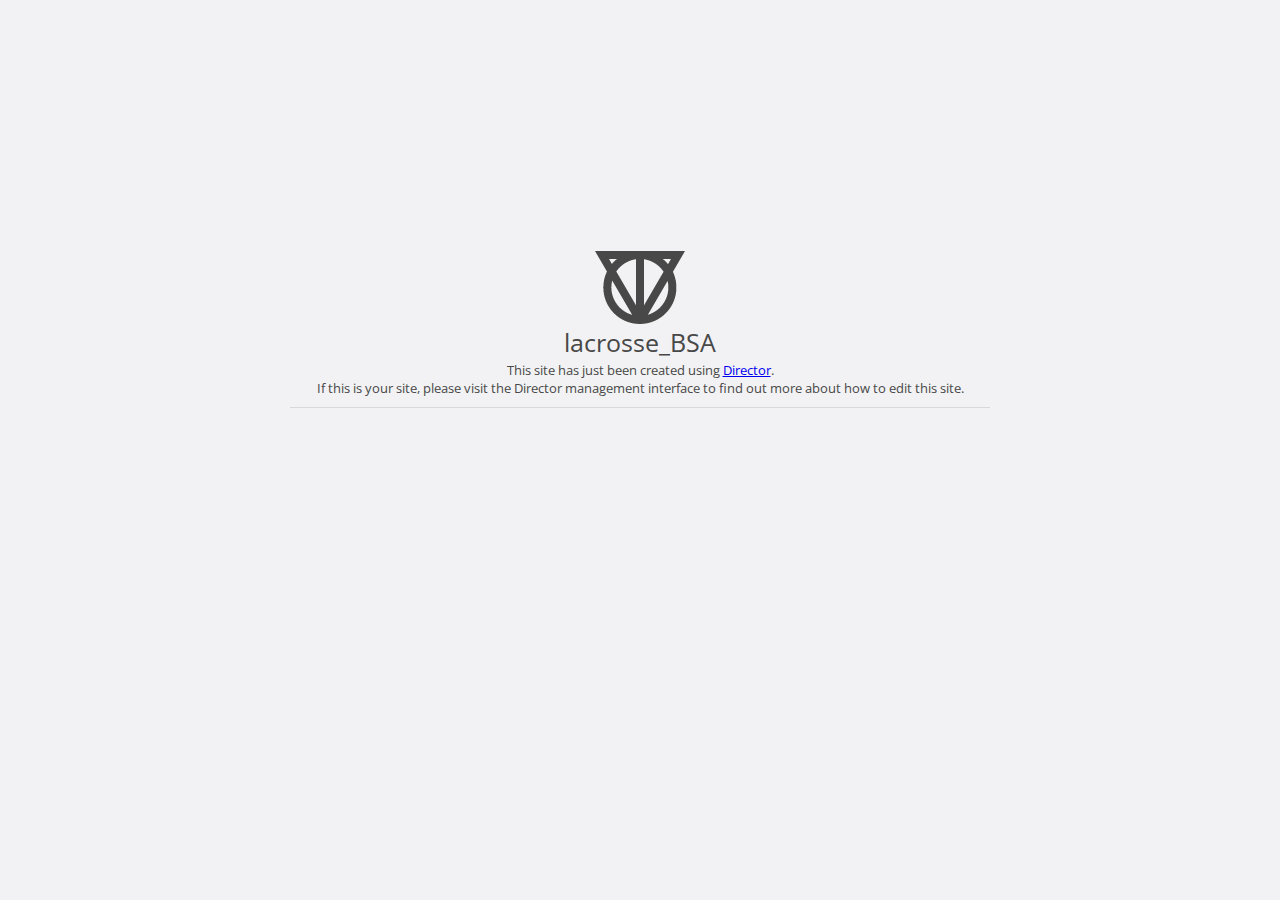
==== public/index.html @ e6af45fe ""first commit"" ====
<!doctype html>
<html lang='en'>
    <head>
        <meta charset="UTF-8"/>
        <meta name="viewport" content="width=device-width, initial-scale=1.0">
        <link rel="stylesheet" type="text/css" href="//fonts.googleapis.com/css?family=Open+Sans:100italic,400italic,700italic,100,400,700"/>
        <style type="text/css">html,body,div,span,h1,h2,p{border:0;vertical-align:baseline;font-size:100%;font:inherit;margin:0;padding:0}body{font-family:"Open Sans","Helvetica Neue",sans-serif;font-size:13px;color:#484848;background-color:#f2f2f4;line-height:1.4}.center-wrapper{text-align:center;position:absolute;top:0;bottom:0;left:50%;margin-left:-350px;width:700px;min-height:518px;z-index:10}.center{position:absolute;width:100%;top:50%;margin-top:-200px;padding-bottom:10px;border-bottom:1px solid rgba(0,0,0,.1)}.logo{background-image:url([data-uri]);background-repeat:no-repeat;height:74px;width:90px;margin:auto}h1{height:37px;line-height:37px;text-align:center;font-weight:normal;font-size:25px;text-align:center}h2{font-size:20px}@media (max-width:500px){.center-wrapper{left:0;margin-left:0;width:100%}h1{line-height:30px;height:auto}}</style>
        <title>lacrosse_BSA - Director</title>
    </head>
    <body class="notransition">
        <div class="center-wrapper">
            <div class="center">
                <div class="logo"></div>
                <h1>lacrosse_BSA</h1>
                <p>This site has just been created using <a href="https://director.tjhsst.edu">Director</a>.</p>
                <p>If this is your site, please visit the Director management interface to find out more about how to edit this site.</p>
            </div>
        </div>
    </body>
</html>
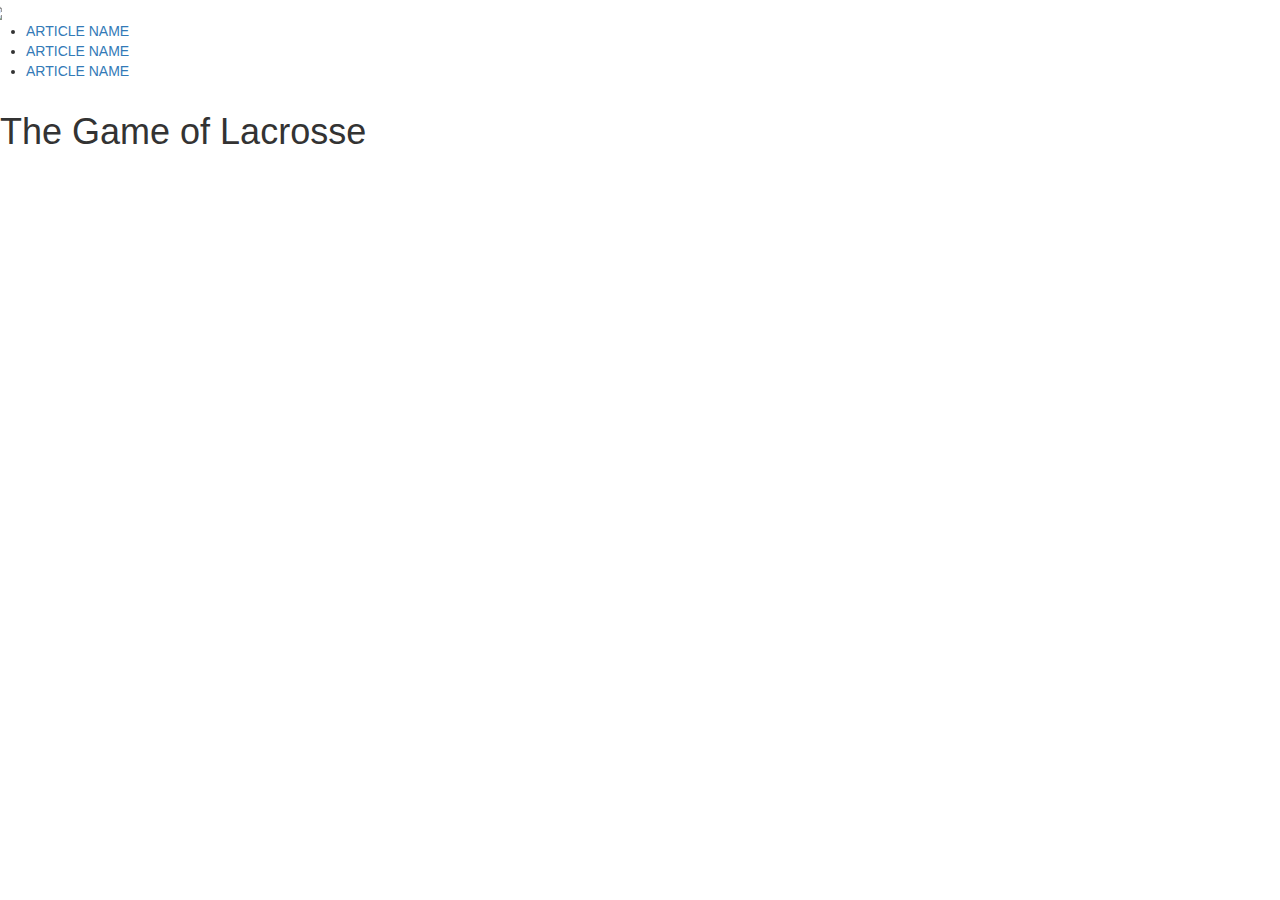
==== commit 7296d91f: "navbar and title sections done" ====
--- a/public/index.html
+++ b/public/index.html
@@ -2,19 +2,38 @@
 <html lang='en'>
     <head>
         <meta charset="UTF-8"/>
-        <meta name="viewport" content="width=device-width, initial-scale=1.0">
-        <link rel="stylesheet" type="text/css" href="//fonts.googleapis.com/css?family=Open+Sans:100italic,400italic,700italic,100,400,700"/>
-        <style type="text/css">html,body,div,span,h1,h2,p{border:0;vertical-align:baseline;font-size:100%;font:inherit;margin:0;padding:0}body{font-family:"Open Sans","Helvetica Neue",sans-serif;font-size:13px;color:#484848;background-color:#f2f2f4;line-height:1.4}.center-wrapper{text-align:center;position:absolute;top:0;bottom:0;left:50%;margin-left:-350px;width:700px;min-height:518px;z-index:10}.center{position:absolute;width:100%;top:50%;margin-top:-200px;padding-bottom:10px;border-bottom:1px solid rgba(0,0,0,.1)}.logo{background-image:url([data-uri]);background-repeat:no-repeat;height:74px;width:90px;margin:auto}h1{height:37px;line-height:37px;text-align:center;font-weight:normal;font-size:25px;text-align:center}h2{font-size:20px}@media (max-width:500px){.center-wrapper{left:0;margin-left:0;width:100%}h1{line-height:30px;height:auto}}</style>
+        <meta name="viewport" content="width=device-width">
+        <link rel="stylesheet" type="text/css" href="stylesheet.css"/>
+        <link rel="stylesheet" href="https://maxcdn.bootstrapcdn.com/bootstrap/3.4.0/css/bootstrap.min.css">
         <title>lacrosse_BSA - Director</title>
     </head>
-    <body class="notransition">
-        <div class="center-wrapper">
-            <div class="center">
-                <div class="logo"></div>
-                <h1>lacrosse_BSA</h1>
-                <p>This site has just been created using <a href="https://director.tjhsst.edu">Director</a>.</p>
-                <p>If this is your site, please visit the Director management interface to find out more about how to edit this site.</p>
+    <body>
+        <div class="navbar row">
+            <a href="#title"><img class="logoImg" src="https://encrypted-tbn0.gstatic.com/images?q=tbn:ANd9GcQFpwQyZHppSr6c3-22LdQo1gStxs8LG8ipclHNcKkdKpMUwP-dOQ"></a>
+            <ul>
+                <li><a href="#art1">ARTICLE NAME</a></li>
+                <li><a href="#art2">ARTICLE NAME</a></li>
+                <li><a href="#art3">ARTICLE NAME</a></li>
+            </ul>
+        </div>
+        <div id="title">
+            <div class="titleWrapper">
+                <div class="wordbox">
+                    <h1>The Game of Lacrosse</h1>
+                </div>
             </div>
+        </div>
+        <div id="main">
+
+        </div>
+        <div id="art1">
+
+        </div>
+        <div id="art2">
+            
+        </div>
+        <div id="art3">
+        
         </div>
     </body>
 </html>
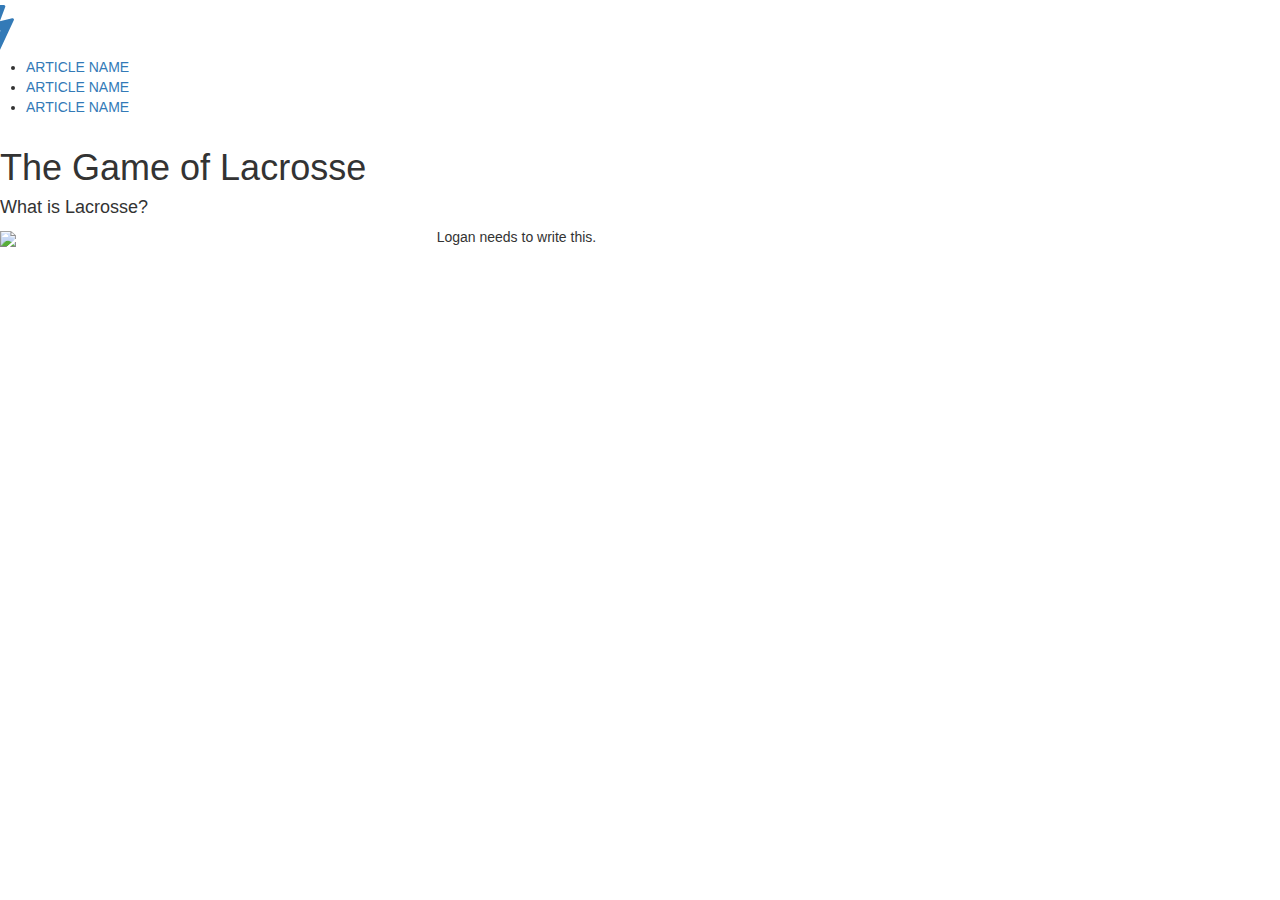
==== commit edf6b302: "more stuff...this is a bad commit message" ====
--- a/public/index.html
+++ b/public/index.html
@@ -5,15 +5,16 @@
         <meta name="viewport" content="width=device-width">
         <link rel="stylesheet" type="text/css" href="stylesheet.css"/>
         <link rel="stylesheet" href="https://maxcdn.bootstrapcdn.com/bootstrap/3.4.0/css/bootstrap.min.css">
+        <link rel="stylesheet" type="text/css" href="https://cdnjs.cloudflare.com/ajax/libs/font-awesome/4.7.0/css/font-awesome.min.css">
         <title>lacrosse_BSA - Director</title>
     </head>
     <body>
         <div class="navbar row">
-            <a href="#title"><img class="logoImg" src="https://encrypted-tbn0.gstatic.com/images?q=tbn:ANd9GcQFpwQyZHppSr6c3-22LdQo1gStxs8LG8ipclHNcKkdKpMUwP-dOQ"></a>
+            <a href="credits.html"><i class="fa fa-bolt icon fa-4x"></i></a>
             <ul>
-                <li><a href="#art1">ARTICLE NAME</a></li>
-                <li><a href="#art2">ARTICLE NAME</a></li>
-                <li><a href="#art3">ARTICLE NAME</a></li>
+                <li><a class="link" href="#art1">ARTICLE NAME</a></li>
+                <li><a class="link" href="#art2">ARTICLE NAME</a></li>
+                <li><a class="link" href="#art3">ARTICLE NAME</a></li>
             </ul>
         </div>
         <div id="title">
@@ -24,7 +25,15 @@
             </div>
         </div>
         <div id="main">
-
+            <h4>What is Lacrosse?</h4>
+            <div class="row">
+                <div class="col-sm-4">
+                    <img src="http://www.trbimg.com/img-5a8ef639/turbine/bs-1519318580-wr8me253id-snap-image/900/900x506">
+                </div>
+                <div class="col-sm-8">
+                    <p>Logan needs to write this.</p>
+                </div>
+            </div>
         </div>
         <div id="art1">
 
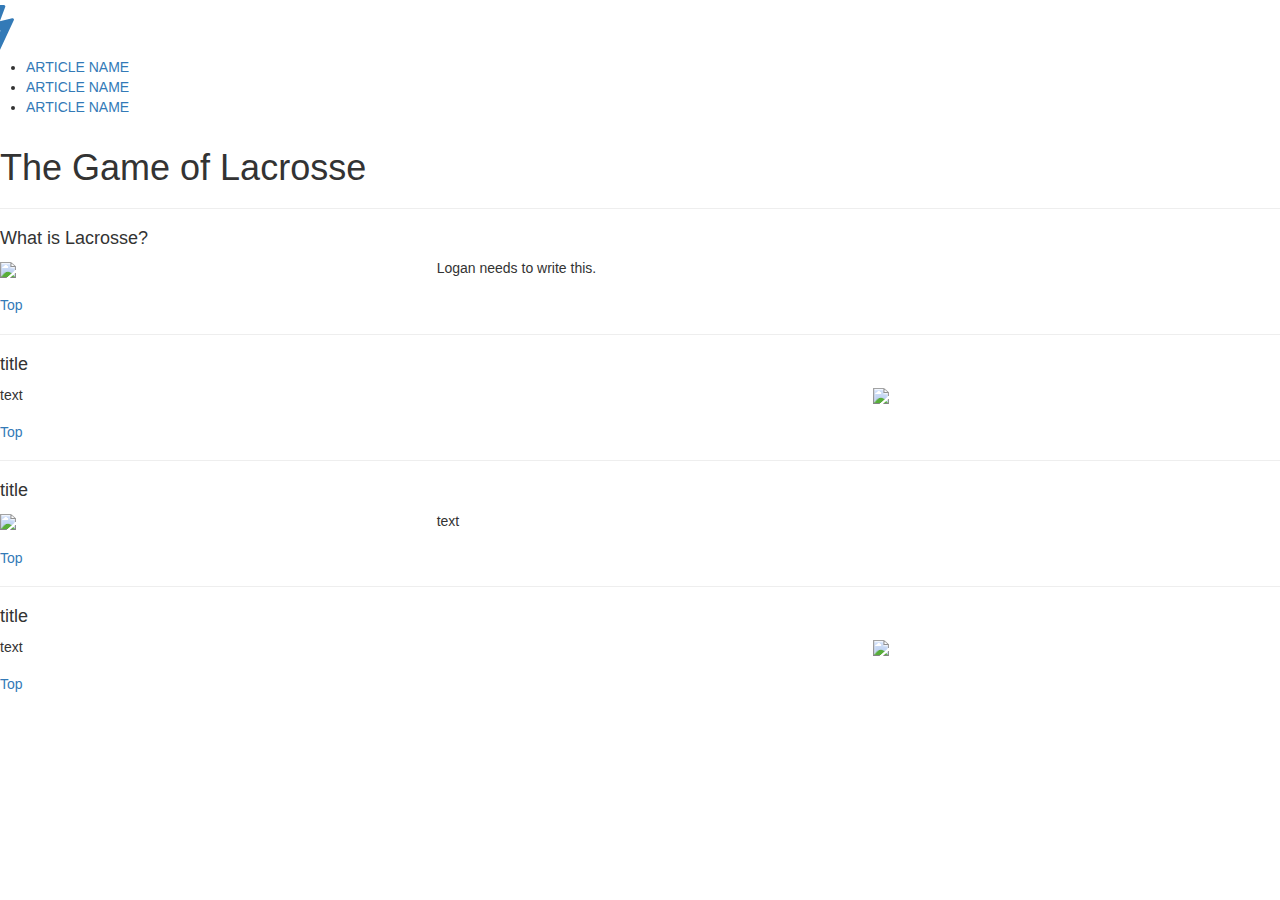
==== commit 6326be20: "added rest of framework" ====
--- a/public/index.html
+++ b/public/index.html
@@ -9,7 +9,7 @@
         <title>lacrosse_BSA - Director</title>
     </head>
     <body>
-        <div class="navbar row">
+        <div class="navbar row" id="nav">
             <a href="credits.html"><i class="fa fa-bolt icon fa-4x"></i></a>
             <ul>
                 <li><a class="link" href="#art1">ARTICLE NAME</a></li>
@@ -24,25 +24,65 @@
                 </div>
             </div>
         </div>
+        <hr class="break">
         <div id="main">
-            <h4>What is Lacrosse?</h4>
-            <div class="row">
-                <div class="col-sm-4">
-                    <img src="http://www.trbimg.com/img-5a8ef639/turbine/bs-1519318580-wr8me253id-snap-image/900/900x506">
+            <div class="mainback">
+                <h4>What is Lacrosse?</h4>
+                <div class="row">
+                    <div class="col-sm-4">
+                        <img src="http://www.trbimg.com/img-5a8ef639/turbine/bs-1519318580-wr8me253id-snap-image/900/900x506">
+                    </div>
+                    <div class="col-sm-8">
+                        <p>Logan needs to write this.</p>
+                    </div>
                 </div>
-                <div class="col-sm-8">
-                    <p>Logan needs to write this.</p>
-                </div>
+                <a href="#nav"><h5 class="topText">Top</h5></a>
             </div>
         </div>
+        <hr class="break">
         <div id="art1">
-
+            <div class="art1back">
+                <h4>title</h4>
+                <div class="row">
+                    <div class="col-sm-8">
+                        <p>text</p>
+                    </div>
+                    <div class="col-sm-4">
+                        <img src="http://demo.warptheme.com/images/placeholder_600x400.svg">
+                    </div>
+                </div>
+                <a href="#nav"><h5 class="topText">Top</h5></a>
+            </div>
         </div>
+        <hr class="break">
         <div id="art2">
-            
+            <div class="art2back">
+                <h4>title</h4>
+                <div class="row">
+                    <div class="col-sm-4">
+                        <img src="http://demo.warptheme.com/images/placeholder_600x400.svg">
+                    </div>
+                    <div class="col-sm-8">
+                        <p>text</p>
+                    </div>
+                </div>
+                <a href="#nav"><h5 class="topText">Top</h5></a>
+            </div>
         </div>
+        <hr class="break">
         <div id="art3">
-        
+            <div class="art3back">
+                <h4>title</h4>
+                <div class="row">
+                    <div class="col-sm-8">
+                        <p>text</p>
+                    </div>
+                    <div class="col-sm-4">
+                        <img src="http://demo.warptheme.com/images/placeholder_600x400.svg">
+                    </div>
+                </div>
+                <a href="#nav"><h5 class="topText">Top</h5></a>
+            </div>
         </div>
     </body>
 </html>
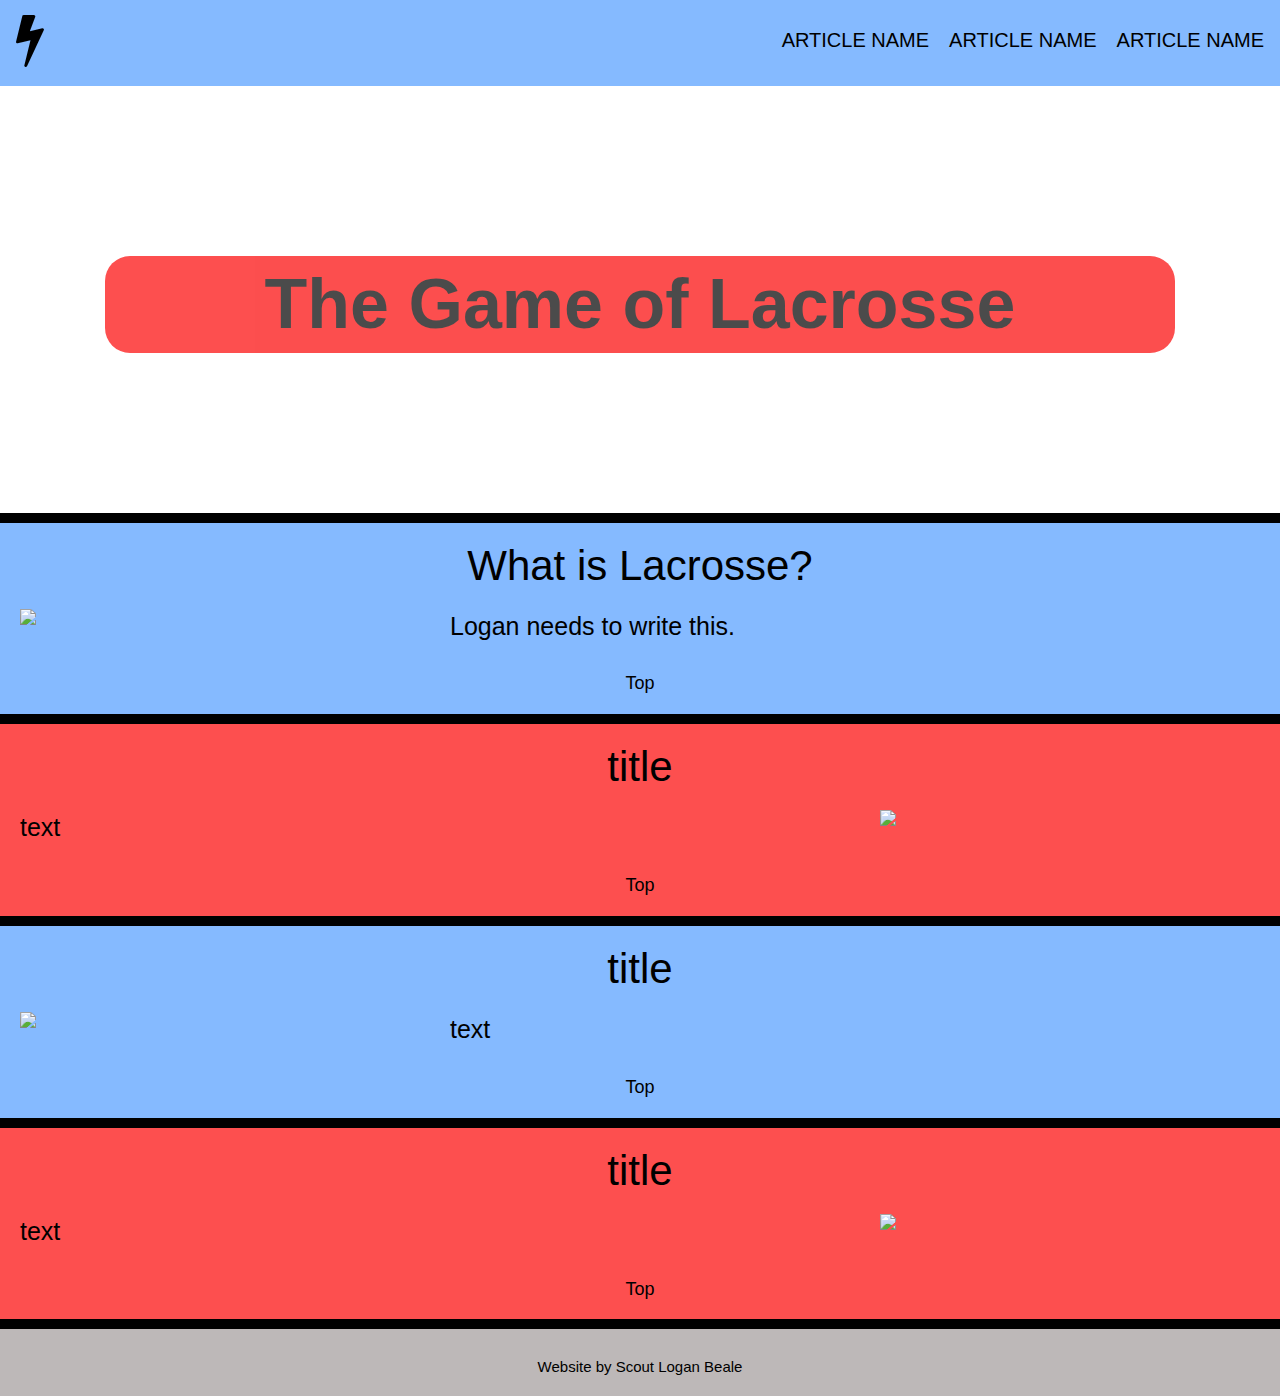
==== commit 0e2a87e6: "update credits, finish templete, waiting for content" ====
--- a/public/index.html
+++ b/public/index.html
@@ -1,12 +1,14 @@
 <!doctype html>
 <html lang='en'>
     <head>
-        <meta charset="UTF-8"/>
+        <meta charset="UTF-8"/> 
         <meta name="viewport" content="width=device-width">
+        <title>lacrosse_BSA - Director</title>
+
         <link rel="stylesheet" type="text/css" href="stylesheet.css"/>
         <link rel="stylesheet" href="https://maxcdn.bootstrapcdn.com/bootstrap/3.4.0/css/bootstrap.min.css">
         <link rel="stylesheet" type="text/css" href="https://cdnjs.cloudflare.com/ajax/libs/font-awesome/4.7.0/css/font-awesome.min.css">
-        <title>lacrosse_BSA - Director</title>
+        
     </head>
     <body>
         <div class="navbar row" id="nav">
@@ -17,6 +19,7 @@
                 <li><a class="link" href="#art3">ARTICLE NAME</a></li>
             </ul>
         </div>
+
         <div id="title">
             <div class="titleWrapper">
                 <div class="wordbox">
@@ -25,6 +28,7 @@
             </div>
         </div>
         <hr class="break">
+
         <div id="main">
             <div class="mainback">
                 <h4>What is Lacrosse?</h4>
@@ -84,6 +88,14 @@
                 <a href="#nav"><h5 class="topText">Top</h5></a>
             </div>
         </div>
+        <hr class="break">
+        <div id="foot">
+            <div class="footback">
+                <h3 class="foottext">
+                    Website by Scout Logan Beale
+                </h3>
+            </div>
+        </div>
     </body>
 </html>
 
--- a/public/stylesheet.css
+++ b/public/stylesheet.css
@@ -0,0 +1,117 @@
+body, html{
+    height:100%;
+}
+.navbar{
+    background-color: rgba(11, 117, 255, 0.5);
+    overflow: hidden;
+}
+.navbar ul{
+    list-style:none;
+    text-align:center;
+    float:right;
+    margin: 15px 20px 20px 0px;
+}
+.navbar li{
+    font-size:20px;
+    color:black;
+    padding:10px;
+    float:left;
+}
+.link{
+    text-decoration: none;
+    color:black;
+}
+.icon{
+    margin: 10px 30px;
+    text-align:center;
+    color:black;
+}
+.navbar a:hover{
+    color: rgba(20,20,20,.5);
+    text-decoration:none;
+}
+.titleWrapper{ 
+   background-image: url("https://cdn3.sportngin.com/attachments/photo/3796/3314/sticksup2_large.jpg");
+   background-repeat: no-repeat;
+   background-position:center;
+   background-size:cover;
+   opacity:.70;
+   height:100%;
+   margin-top:-20px;
+   padding:150px 5px 150px 5px;
+}
+.wordbox{
+    margin-left:100px;
+    margin-right:100px;
+    background-color:rgb(252, 4, 4);
+    border-radius:25px;
+}
+#title h1{
+    padding:10px;
+    font-weight:bold;
+    text-align: center;
+    color:rgba(0, 0, 0, 1);
+    font-size:70px;
+}
+.mainback{
+    background-color: rgba(11, 117, 255, 0.5);
+    height:100%;
+    padding:10px;
+}
+.art1back{
+    background-color: rgba(252, 4, 4, .7);
+    height:100%;
+    padding:10px;  
+}
+.art2back{
+    background-color: rgba(11, 117, 255, 0.5);
+    height:100%;
+    padding:10px;
+}
+.art3back{
+    background-color: rgba(252, 4, 4, .7);
+    height:100%;
+    padding:10px;
+}
+.footback{
+    background-color:rgb(189, 184, 184);
+    height:100%;
+    padding:10px;
+}
+#main h4, #art1 h4, #art2 h4, #art3 h4{
+    font-size:42px;
+    text-align:center;
+    color:black;
+}
+#main p, #art1 p, #art2 p, #art3 p{
+    font-size:25px;
+    color:black;
+    padding:10px;
+}
+#main img, #art1 img, #art2 img, #art3 img{
+    width:100%;
+    padding:10px;
+}
+#main a, #art1 a, #art2 a, #art3 a{
+    text-decoration:none;
+    color:black;
+}
+#main a:hover, #art1 a:hover, #art2 a:hover, #art3 a:hover{
+    text-decoration:none;
+    color:rgba(20,20,20,.5);
+}
+.topText{
+    font-size:18px;
+    text-align:center;
+}
+.break{
+    border: 5px solid black;
+    margin-top:0px;
+    margin-bottom:0px;
+}
+.foottext{
+    text-align:center;
+    color:black;
+    font-size:15px;
+}
+
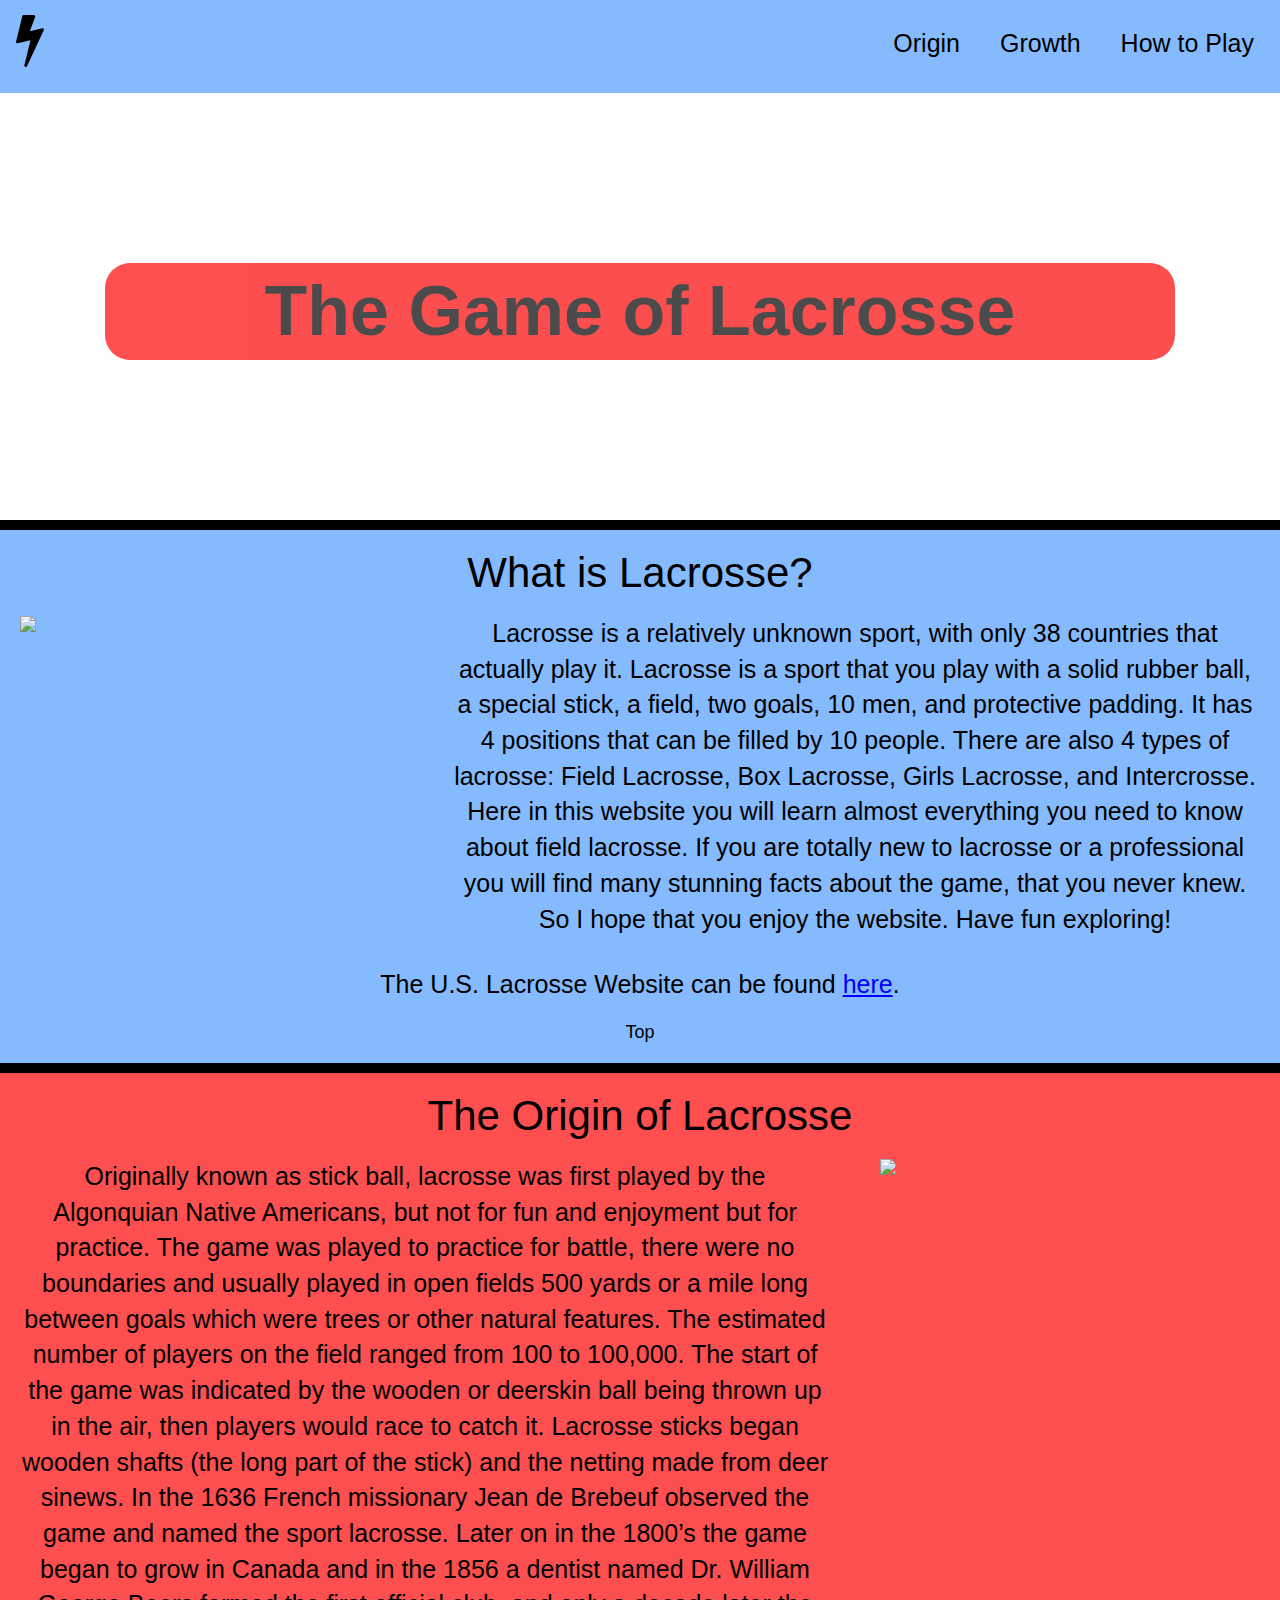
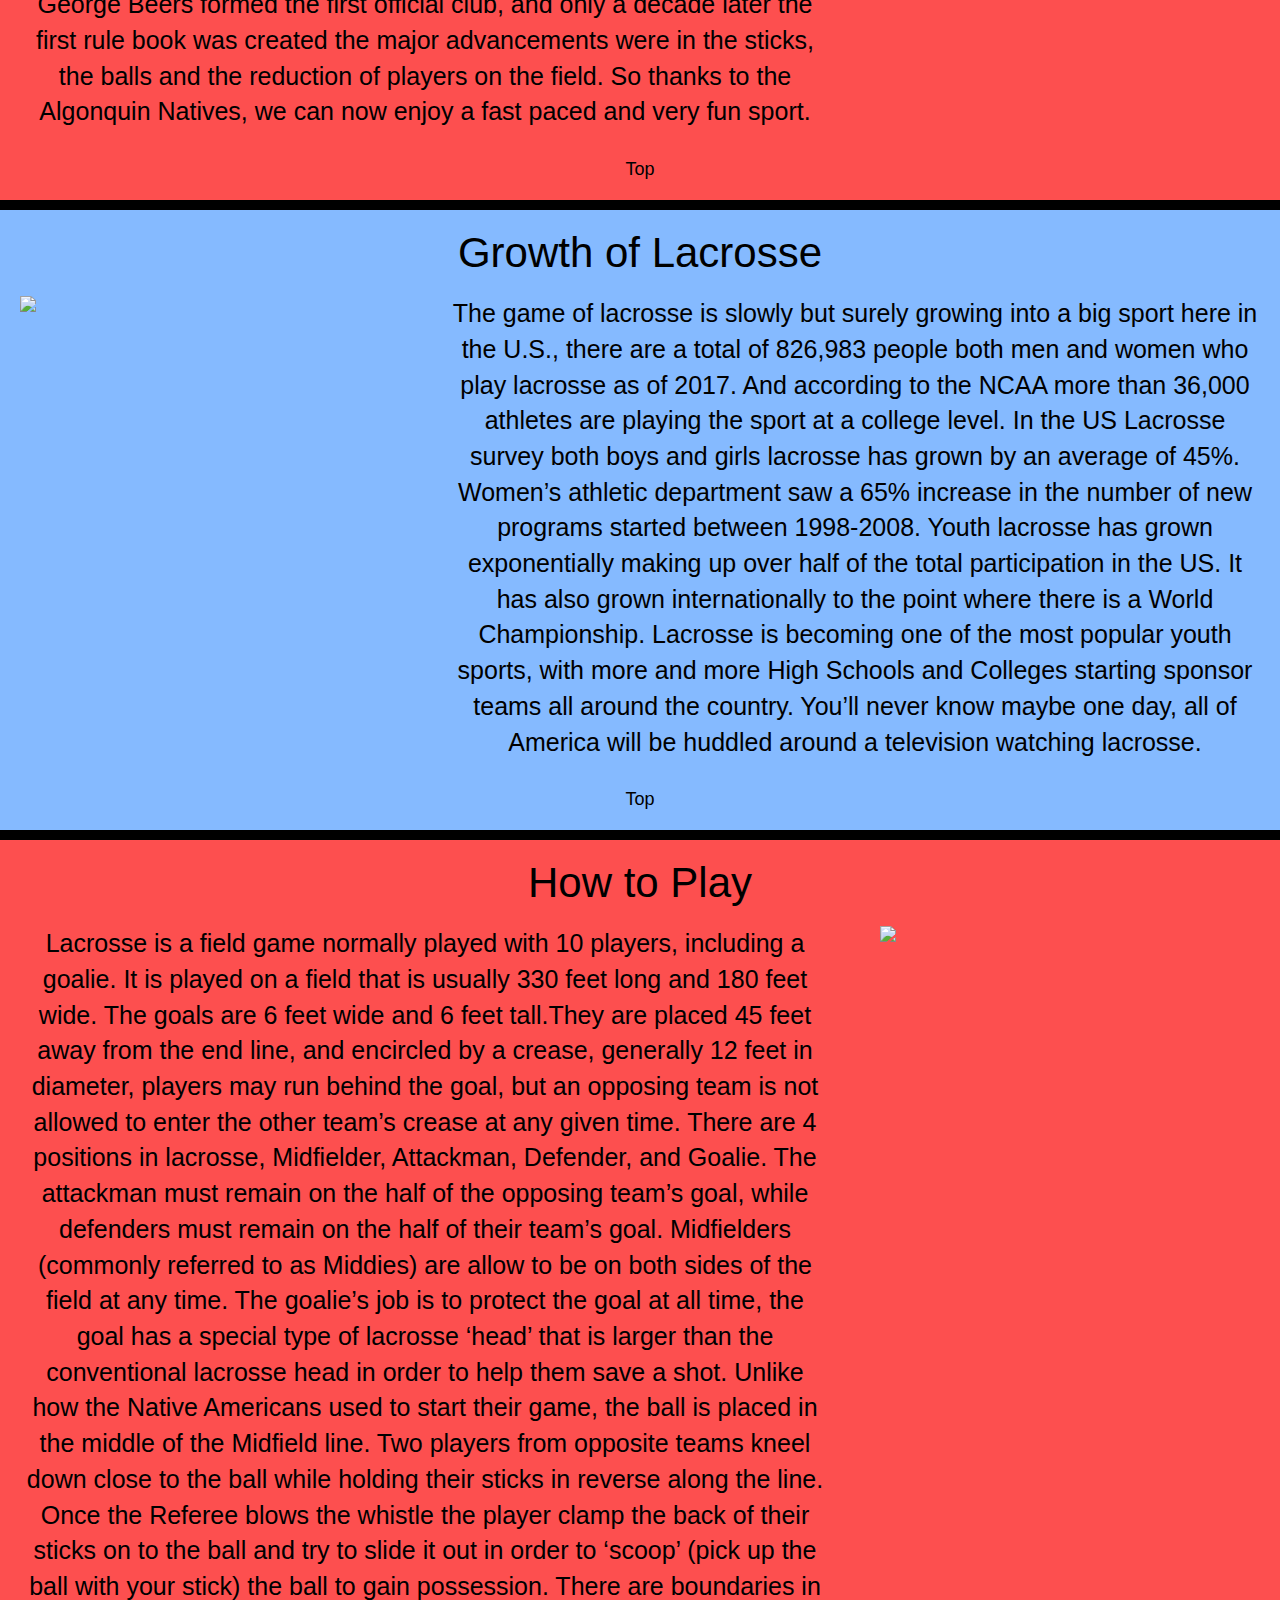
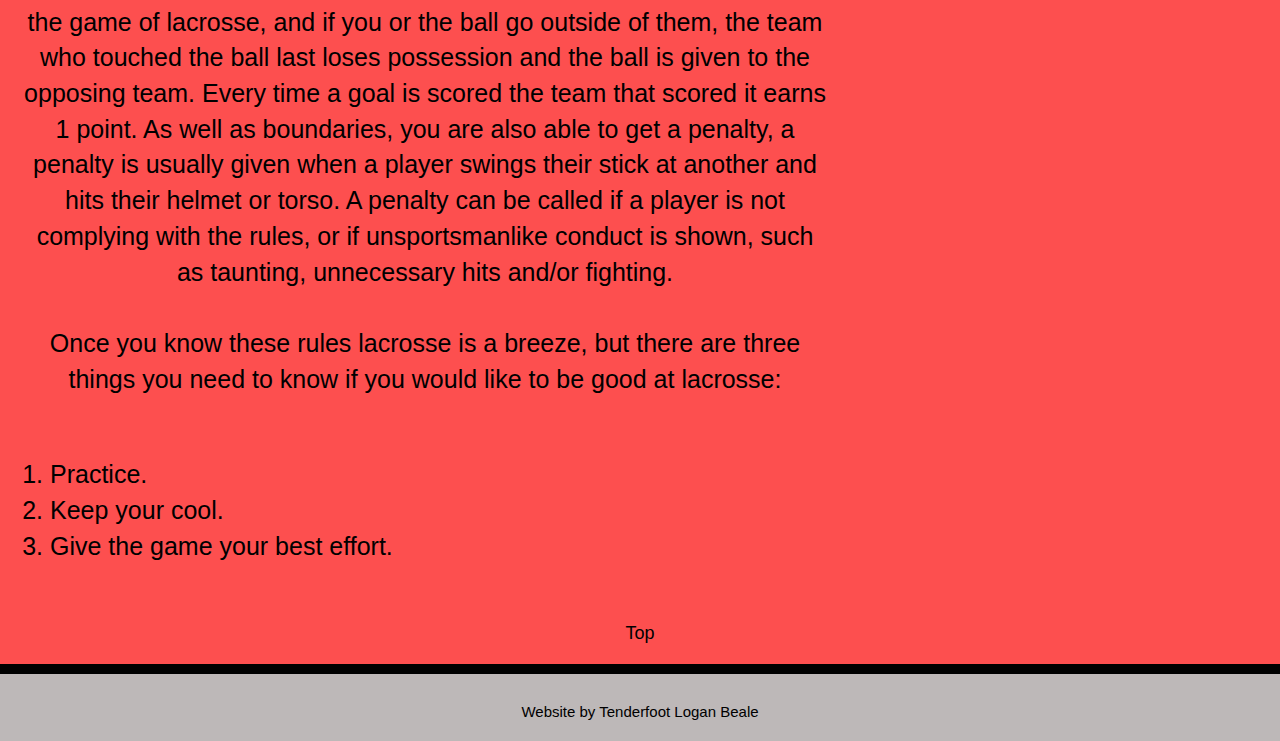
==== commit 4cdf1e65: "final" ====
--- a/public/index.html
+++ b/public/index.html
@@ -3,7 +3,7 @@
     <head>
         <meta charset="UTF-8"/> 
         <meta name="viewport" content="width=device-width">
-        <title>lacrosse_BSA - Director</title>
+        <title>lacrosse_BSA</title>
 
         <link rel="stylesheet" type="text/css" href="stylesheet.css"/>
         <link rel="stylesheet" href="https://maxcdn.bootstrapcdn.com/bootstrap/3.4.0/css/bootstrap.min.css">
@@ -14,9 +14,9 @@
         <div class="navbar row" id="nav">
             <a href="credits.html"><i class="fa fa-bolt icon fa-4x"></i></a>
             <ul>
-                <li><a class="link" href="#art1">ARTICLE NAME</a></li>
-                <li><a class="link" href="#art2">ARTICLE NAME</a></li>
-                <li><a class="link" href="#art3">ARTICLE NAME</a></li>
+                <li><a class="link" href="#art1">Origin</a></li>
+                <li><a class="link" href="#art2">Growth</a></li>
+                <li><a class="link" href="#art3">How to Play</a></li>
             </ul>
         </div>
 
@@ -37,62 +37,69 @@
                         <img src="http://www.trbimg.com/img-5a8ef639/turbine/bs-1519318580-wr8me253id-snap-image/900/900x506">
                     </div>
                     <div class="col-sm-8">
-                        <p>Logan needs to write this.</p>
+                        <p>Lacrosse is a relatively unknown sport, with only 38 countries that actually play it. Lacrosse is a sport that you play with a solid rubber ball, a special stick, a field, two goals, 10 men, and protective padding. It has 4 positions that can be filled by 10 people. There are also 4 types of lacrosse: Field Lacrosse, Box Lacrosse, Girls Lacrosse, and Intercrosse. Here in this website you will learn almost everything you need to know about field lacrosse. If you are totally new to lacrosse or a professional  you will find many stunning facts about the game, that you never knew. So I hope that you enjoy the website. Have fun exploring!</p>
                     </div>
                 </div>
-                <a href="#nav"><h5 class="topText">Top</h5></a>
+                <p>The U.S. Lacrosse Website can be found <a class="weblink" href="https://www.uslacrosse.org/">here</a>.</p>
+                <a href="#nav" class="topA"><h5 class="topText">Top</h5></a>
             </div>
         </div>
         <hr class="break">
+        
         <div id="art1">
             <div class="art1back">
-                <h4>title</h4>
+                <h4>The Origin of Lacrosse</h4>
                 <div class="row">
                     <div class="col-sm-8">
-                        <p>text</p>
+                        <p>Originally known as stick ball, lacrosse was first played by the Algonquian Native Americans, but not for fun and enjoyment but for practice. The game was played to practice for battle, there were no boundaries and usually played in open fields 500 yards or a mile long between goals which were trees or other natural features. The estimated number of players on the field ranged from 100 to 100,000. The start of the game was indicated by the wooden or deerskin ball being thrown up in the air, then players would race to catch it. Lacrosse sticks began wooden shafts (the long part of the stick) and the netting made from deer sinews. In the 1636 French missionary Jean de Brebeuf observed the game and named the sport lacrosse. Later on in the 1800’s the game began to grow in Canada and in the 1856 a dentist named Dr. William George Beers formed the first official club, and only a decade later the first rule book was created the major advancements were in the sticks, the balls and the reduction of players on the field. So thanks to the Algonquin Natives, we can now enjoy a fast paced and very fun sport.</p>
                     </div>
                     <div class="col-sm-4">
-                        <img src="http://demo.warptheme.com/images/placeholder_600x400.svg">
+                        <img src="https://laxfederation.com/wp-content/uploads/2018/06/lacrosse-history-773x380.jpg">
                     </div>
                 </div>
-                <a href="#nav"><h5 class="topText">Top</h5></a>
+                <a href="#nav" class="topA"><h5 class="topText">Top</h5></a>
             </div>
         </div>
         <hr class="break">
         <div id="art2">
             <div class="art2back">
-                <h4>title</h4>
+                <h4>Growth of Lacrosse</h4>
                 <div class="row">
                     <div class="col-sm-4">
-                        <img src="http://demo.warptheme.com/images/placeholder_600x400.svg">
+                        <img src="https://s19499.pcdn.co/wp-content/uploads/2014/08/team-canada-defeats-usa-in-2014-world-lacrosse-championships.jpg">
                     </div>
                     <div class="col-sm-8">
-                        <p>text</p>
+                        <p>The game of lacrosse is slowly but surely growing into a big sport here in the U.S., there are a total of 826,983 people both men and women who play lacrosse as of 2017. And according to the NCAA more than 36,000 athletes are playing the sport at a college level. In the US Lacrosse survey both boys and girls lacrosse has grown by an average of 45%. Women’s athletic department saw a 65% increase in the number of new programs started between 1998-2008. Youth lacrosse has grown exponentially making up over half of the total participation in the US. It has also grown internationally to the point where there is a World Championship. Lacrosse is becoming one of the most popular youth sports, with more and more High Schools and Colleges starting sponsor teams all around the country. You’ll never know maybe one day, all of America will be huddled around a television watching lacrosse.</p>
                     </div>
                 </div>
-                <a href="#nav"><h5 class="topText">Top</h5></a>
+                <a href="#nav" class="topA"><h5 class="topText">Top</h5></a>
             </div>
         </div>
         <hr class="break">
         <div id="art3">
             <div class="art3back">
-                <h4>title</h4>
+                <h4>How to Play</h4>
                 <div class="row">
                     <div class="col-sm-8">
-                        <p>text</p>
+                        <p>Lacrosse is a field game normally played with 10 players, including a goalie. It is played on a field that is usually 330 feet long and 180 feet wide. The goals are 6 feet wide and 6 feet tall.They are placed 45 feet away from the end line, and encircled by a crease, generally 12 feet in diameter, players may run behind the goal, but an opposing team is not allowed to enter the other team’s crease at any given time. There are 4 positions in lacrosse, Midfielder, Attackman, Defender, and Goalie. The attackman must remain on the half of the opposing team’s goal, while defenders must remain on the half of their team’s goal. Midfielders (commonly referred to as Middies) are allow to be on both sides of the field at any time. The goalie’s job is to protect the goal at all time, the goal has a special type of lacrosse ‘head’ that is larger than the conventional lacrosse head in order to help them save a shot. Unlike how the Native Americans used to start their game,  the ball is placed in the middle of the Midfield line. Two players from opposite teams kneel down close to the ball while holding their sticks in reverse along the line. Once the Referee blows the whistle the player clamp the back of their sticks on to the ball and try to slide it out in order to ‘scoop’ (pick up the ball with your stick) the ball to gain possession. There are boundaries in the game of lacrosse, and if you or the ball go outside of them, the team who touched the ball last loses possession and the ball is given to the opposing team. Every time a goal is scored the team that scored it earns 1 point. As well as boundaries, you are also able to get a penalty, a penalty is usually given when a player swings their stick at another and hits their helmet or torso. A penalty can be called if a player is not complying with the rules, or if unsportsmanlike conduct is shown, such as taunting, unnecessary hits and/or fighting. <br><br> Once you know these rules lacrosse is a breeze, but there are three things you need to know if you would like to be good at lacrosse:</p>
+                        <ol>
+                            <li>Practice.</li>
+                            <li>Keep your cool.</li>
+                            <li>Give the game your best effort.</li>
+                        </ol>
                     </div>
                     <div class="col-sm-4">
-                        <img src="http://demo.warptheme.com/images/placeholder_600x400.svg">
+                        <img src="http://files.leagueathletics.com/Images/Club/10114/Face%20Off%20Academy.JPG">
                     </div>
                 </div>
-                <a href="#nav"><h5 class="topText">Top</h5></a>
+                <a href="#nav" class="topA"><h5 class="topText">Top</h5></a>
             </div>
         </div>
         <hr class="break">
         <div id="foot">
             <div class="footback">
                 <h3 class="foottext">
-                    Website by Scout Logan Beale
+                    Website by Tenderfoot Logan Beale
                 </h3>
             </div>
         </div>
--- a/public/stylesheet.css
+++ b/public/stylesheet.css
@@ -12,9 +12,9 @@
     margin: 15px 20px 20px 0px;
 }
 .navbar li{
-    font-size:20px;
+    font-size:25px;
     color:black;
-    padding:10px;
+    padding:10px 20px;
     float:left;
 }
 .link{
@@ -87,22 +87,36 @@
     font-size:25px;
     color:black;
     padding:10px;
+    text-align:center;
+}
+#art3 ol{
+    font-size:25px;
+    color:black;
+    padding:40px;
 }
 #main img, #art1 img, #art2 img, #art3 img{
     width:100%;
     padding:10px;
+    vertical-align:middle;
 }
-#main a, #art1 a, #art2 a, #art3 a{
-    text-decoration:none;
-    color:black;
+.weblink{
+    text-decoration:underline;
+    color:blue;
 }
-#main a:hover, #art1 a:hover, #art2 a:hover, #art3 a:hover{
-    text-decoration:none;
-    color:rgba(20,20,20,.5);
+.weblink:hover{
+    color:blueviolet;
 }
 .topText{
     font-size:18px;
     text-align:center;
+}
+.topA{    
+    text-decoration:none;
+    color:black;
+}
+.topA:hover{
+    text-decoration:none;
+    color:rgba(20,20,20,.5);
 }
 .break{
     border: 5px solid black;
@@ -115,3 +129,4 @@
     font-size:15px;
 }
 
+
